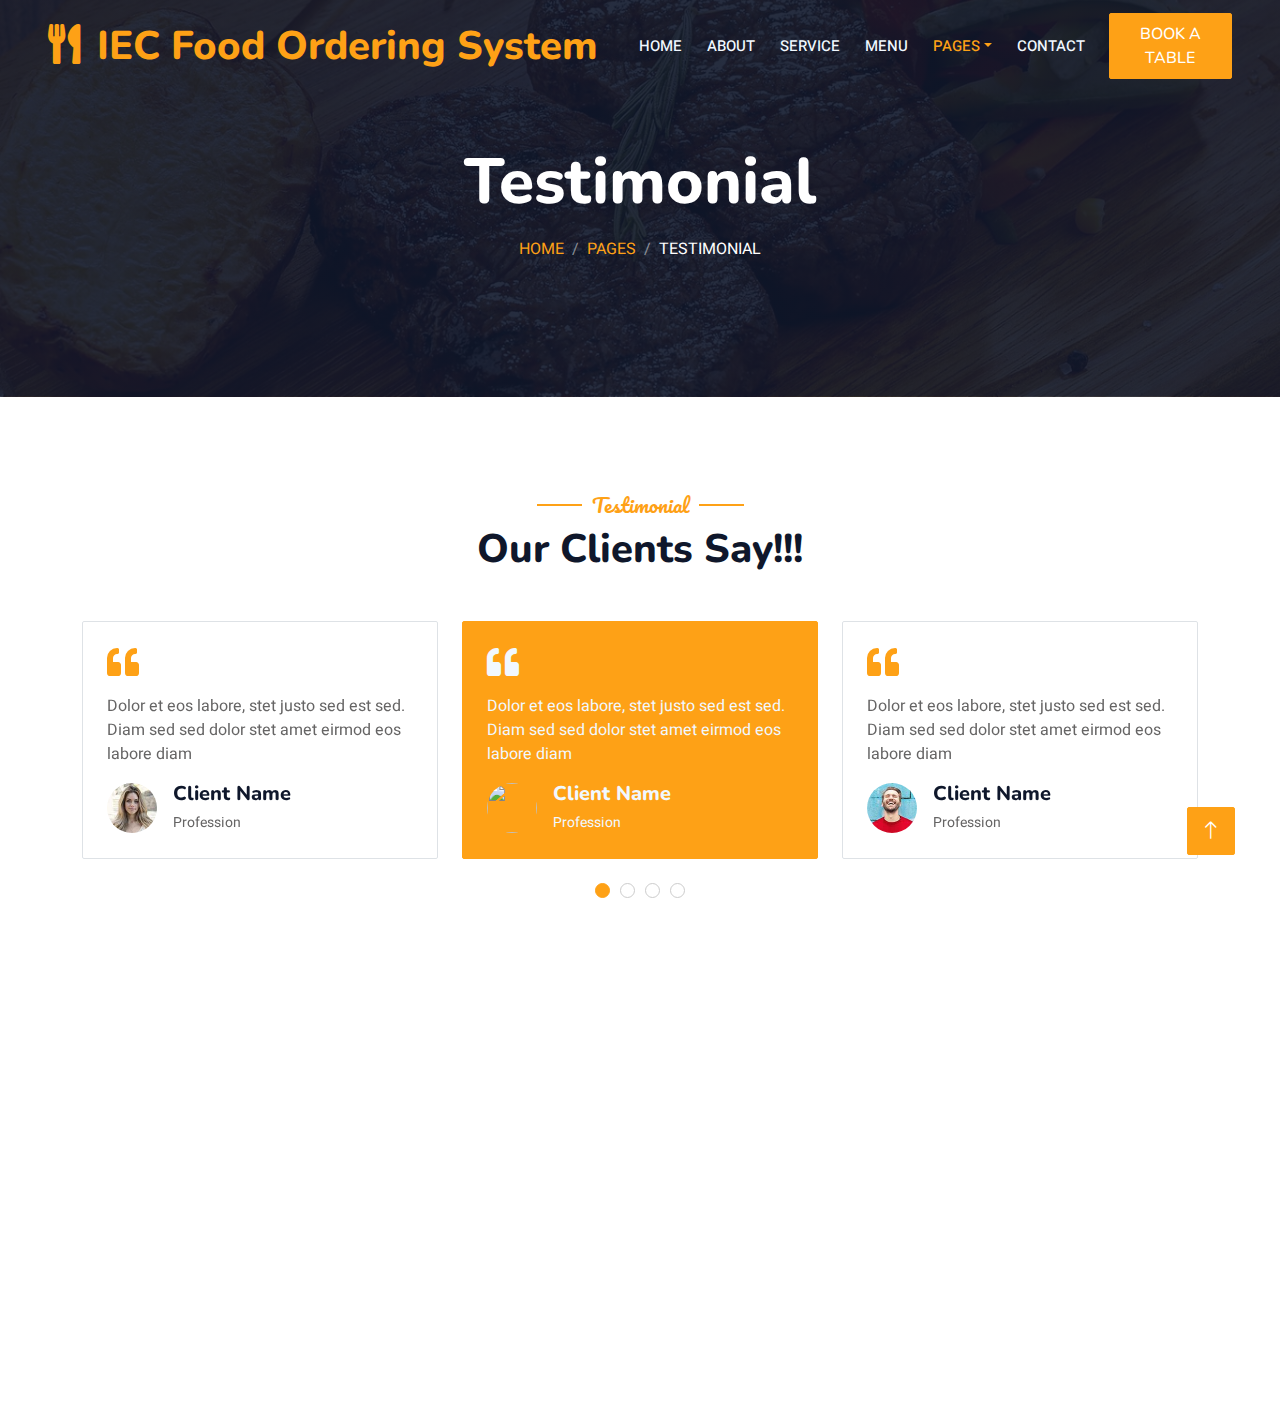
==== testimonial.html @ eaf9f41d "GGGG" ====
<!DOCTYPE html>
<html lang="en">

<head>
    <meta charset="utf-8">
    <title>IEC - Food Ordering Application Design</title>
    <meta content="width=device-width, initial-scale=1.0" name="viewport">
    <meta content="" name="keywords">
    <meta content="" name="description">

    <!-- Favicon -->
    <link href="img/favicon.ico" rel="icon">

    <!-- Google Web Fonts -->
    <link rel="preconnect" href="https://fonts.googleapis.com">
    <link rel="preconnect" href="https://fonts.gstatic.com" crossorigin>
    <link href="https://fonts.googleapis.com/css2?family=Heebo:wght@400;500;600&family=Nunito:wght@600;700;800&family=Pacifico&display=swap" rel="stylesheet">

    <!-- Icon Font Stylesheet -->
    <link href="https://cdnjs.cloudflare.com/ajax/libs/font-awesome/5.10.0/css/all.min.css" rel="stylesheet">
    <link href="https://cdn.jsdelivr.net/npm/bootstrap-icons@1.4.1/font/bootstrap-icons.css" rel="stylesheet">

    <!-- Libraries Stylesheet -->
    <link href="lib/animate/animate.min.css" rel="stylesheet">
    <link href="lib/owlcarousel/assets/owl.carousel.min.css" rel="stylesheet">
    <link href="lib/tempusdominus/css/tempusdominus-bootstrap-4.min.css" rel="stylesheet" />

    <!-- Customized Bootstrap Stylesheet -->
    <link href="css/bootstrap.min.css" rel="stylesheet">

    <!-- Template Stylesheet -->
    <link href="css/style.css" rel="stylesheet">
</head>

<body>
    <div class="container-xxl bg-white p-0">
        <!-- Spinner Start -->
        <div id="spinner" class="show bg-white position-fixed translate-middle w-100 vh-100 top-50 start-50 d-flex align-items-center justify-content-center">
            <div class="spinner-border text-primary" style="width: 3rem; height: 3rem;" role="status">
                <span class="sr-only">Loading...</span>
            </div>
        </div>
        <!-- Spinner End -->


        <!-- Navbar & Hero Start -->
        <div class="container-xxl position-relative p-0">
            <nav class="navbar navbar-expand-lg navbar-dark bg-dark px-4 px-lg-5 py-3 py-lg-0">
                <a href="" class="navbar-brand p-0">
                    <h1 class="text-primary m-0"><i class="fa fa-utensils me-3"></i>IEC Food Ordering System</h1>
                    <!-- <img src="img/logo.png" alt="Logo"> -->
                </a>
                <button class="navbar-toggler" type="button" data-bs-toggle="collapse" data-bs-target="#navbarCollapse">
                    <span class="fa fa-bars"></span>
                </button>
                <div class="collapse navbar-collapse" id="navbarCollapse">
                    <div class="navbar-nav ms-auto py-0 pe-4">
                        <a href="index.html" class="nav-item nav-link">Home</a>
                        <a href="about.html" class="nav-item nav-link">About</a>
                        <a href="service.html" class="nav-item nav-link">Service</a>
                        <a href="menu.html" class="nav-item nav-link">Menu</a>
                        <div class="nav-item dropdown">
                            <a href="#" class="nav-link dropdown-toggle active" data-bs-toggle="dropdown">Pages</a>
                            <div class="dropdown-menu m-0">
                                <a href="booking.html" class="dropdown-item">Booking</a>
                                <a href="team.html" class="dropdown-item">Our Team</a>
                                <a href="testimonial.html" class="dropdown-item active">Testimonial</a>
                            </div>
                        </div>
                        <a href="contact.html" class="nav-item nav-link">Contact</a>
                    </div>
                    <a href="" class="btn btn-primary py-2 px-4">Book A Table</a>
                </div>
            </nav>

            <div class="container-xxl py-5 bg-dark hero-header mb-5">
                <div class="container text-center my-5 pt-5 pb-4">
                    <h1 class="display-3 text-white mb-3 animated slideInDown">Testimonial</h1>
                    <nav aria-label="breadcrumb">
                        <ol class="breadcrumb justify-content-center text-uppercase">
                            <li class="breadcrumb-item"><a href="#">Home</a></li>
                            <li class="breadcrumb-item"><a href="#">Pages</a></li>
                            <li class="breadcrumb-item text-white active" aria-current="page">Testimonial</li>
                        </ol>
                    </nav>
                </div>
            </div>
        </div>
        <!-- Navbar & Hero End -->


        <!-- Testimonial Start -->
        <div class="container-xxl py-5 wow fadeInUp" data-wow-delay="0.1s">
            <div class="container">
                <div class="text-center">
                    <h5 class="section-title ff-secondary text-center text-primary fw-normal">Testimonial</h5>
                    <h1 class="mb-5">Our Clients Say!!!</h1>
                </div>
                <div class="owl-carousel testimonial-carousel">
                    <div class="testimonial-item bg-transparent border rounded p-4">
                        <i class="fa fa-quote-left fa-2x text-primary mb-3"></i>
                        <p>Dolor et eos labore, stet justo sed est sed. Diam sed sed dolor stet amet eirmod eos labore diam</p>
                        <div class="d-flex align-items-center">
                            <img class="img-fluid flex-shrink-0 rounded-circle" src="img/testimonial-1.jpg" style="width: 50px; height: 50px;">
                            <div class="ps-3">
                                <h5 class="mb-1">Client Name</h5>
                                <small>Profession</small>
                            </div>
                        </div>
                    </div>
                    <div class="testimonial-item bg-transparent border rounded p-4">
                        <i class="fa fa-quote-left fa-2x text-primary mb-3"></i>
                        <p>Dolor et eos labore, stet justo sed est sed. Diam sed sed dolor stet amet eirmod eos labore diam</p>
                        <div class="d-flex align-items-center">
                            <img class="img-fluid flex-shrink-0 rounded-circle" src="img/testimonial-2.jpg" style="width: 50px; height: 50px;">
                            <div class="ps-3">
                                <h5 class="mb-1">Client Name</h5>
                                <small>Profession</small>
                            </div>
                        </div>
                    </div>
                    <div class="testimonial-item bg-transparent border rounded p-4">
                        <i class="fa fa-quote-left fa-2x text-primary mb-3"></i>
                        <p>Dolor et eos labore, stet justo sed est sed. Diam sed sed dolor stet amet eirmod eos labore diam</p>
                        <div class="d-flex align-items-center">
                            <img class="img-fluid flex-shrink-0 rounded-circle" src="img/testimonial-3.jpg" style="width: 50px; height: 50px;">
                            <div class="ps-3">
                                <h5 class="mb-1">Client Name</h5>
                                <small>Profession</small>
                            </div>
                        </div>
                    </div>
                    <div class="testimonial-item bg-transparent border rounded p-4">
                        <i class="fa fa-quote-left fa-2x text-primary mb-3"></i>
                        <p>Dolor et eos labore, stet justo sed est sed. Diam sed sed dolor stet amet eirmod eos labore diam</p>
                        <div class="d-flex align-items-center">
                            <img class="img-fluid flex-shrink-0 rounded-circle" src="img/testimonial-4.jpg" style="width: 50px; height: 50px;">
                            <div class="ps-3">
                                <h5 class="mb-1">Client Name</h5>
                                <small>Profession</small>
                            </div>
                        </div>
                    </div>
                </div>
            </div>
        </div>
        <!-- Testimonial End -->
        

        <!-- Footer Start -->
        <div class="container-fluid bg-dark text-light footer pt-5 mt-5 wow fadeIn" data-wow-delay="0.1s">
            <div class="container py-5">
                <div class="row g-5">
                    <div class="col-lg-3 col-md-6">
                        <h4 class="section-title ff-secondary text-start text-primary fw-normal mb-4">Company</h4>
                        <a class="btn btn-link" href="">About Us</a>
                        <a class="btn btn-link" href="">Contact Us</a>
                        <a class="btn btn-link" href="">Reservation</a>
                        <a class="btn btn-link" href="">Privacy Policy</a>
                        <a class="btn btn-link" href="">Terms & Condition</a>
                    </div>
                    <div class="col-lg-3 col-md-6">
                        <h4 class="section-title ff-secondary text-start text-primary fw-normal mb-4">Contact</h4>
                        <p class="mb-2"><i class="fa fa-map-marker-alt me-3"></i>60 Street, Medinah-KSA</p>
                        <p class="mb-2"><i class="fa fa-phone-alt me-3"></i>+966 123 45670</p>
                        <p class="mb-2"><i class="fa fa-envelope me-3"></i>info@example.com</p>
                        <div class="d-flex pt-2">
                            <a class="btn btn-outline-light btn-social" href=""><i class="fab fa-twitter"></i></a>
                            <a class="btn btn-outline-light btn-social" href=""><i class="fab fa-facebook-f"></i></a>
                            <a class="btn btn-outline-light btn-social" href=""><i class="fab fa-youtube"></i></a>
                            <a class="btn btn-outline-light btn-social" href=""><i class="fab fa-linkedin-in"></i></a>
                        </div>
                    </div>
                    <div class="col-lg-3 col-md-6">
                        <h4 class="section-title ff-secondary text-start text-primary fw-normal mb-4">Opening</h4>
                        <h5 class="text-light fw-normal">Saturday - Thursday</h5>
                        <p>09AM - 09PM</p>
                        <h5 class="text-light fw-normal">Sunday</h5>
                        <p>04PM - 10PM</p>
                    </div>
                    <div class="col-lg-3 col-md-6">
                        <h4 class="section-title ff-secondary text-start text-primary fw-normal mb-4">Newsletter</h4>
                        <p>Innovation and Entrepreneurship Center - Food Ordering Web Design.</p>
                        <div class="position-relative mx-auto" style="max-width: 400px;">
                            <input class="form-control border-primary w-100 py-3 ps-4 pe-5" type="text" placeholder="Your email">
                            <button type="button" class="btn btn-primary py-2 position-absolute top-0 end-0 mt-2 me-2">SignUp</button>
                        </div>
                    </div>
                </div>
            </div>
            <div class="container">
                <div class="copyright">
                    <div class="row">
                        <div class="col-md-6 text-center text-md-start mb-3 mb-md-0">
                            &copy; <a class="border-bottom" href="#">Your Site Name</a>, All Right Reserved. 
							
							<!--/*** This template is free as long as you keep the footer author’s credit link/attribution link/backlink. If you'd like to use the template without the footer author’s credit link/attribution link/backlink, you can purchase the Credit Removal License from "https://htmlcodex.com/credit-removal". Thank you for your support. ***/-->
							Designed By <a class="border-bottom" href="">IEC -S.Ahmad</a>
                        </div>
                        <div class="col-md-6 text-center text-md-end">
                            <div class="footer-menu">
                                <a href="">Home</a>
                                <a href="">Cookies</a>
                                <a href="">Help</a>
                                <a href="">FQAs</a>
                            </div>
                        </div>
                    </div>
                </div>
            </div>
        </div>
        <!-- Footer End -->


        <!-- Back to Top -->
        <a href="#" class="btn btn-lg btn-primary btn-lg-square back-to-top"><i class="bi bi-arrow-up"></i></a>
    </div>

    <!-- JavaScript Libraries -->
    <script src="https://code.jquery.com/jquery-3.4.1.min.js"></script>
    <script src="https://cdn.jsdelivr.net/npm/bootstrap@5.0.0/dist/js/bootstrap.bundle.min.js"></script>
    <script src="lib/wow/wow.min.js"></script>
    <script src="lib/easing/easing.min.js"></script>
    <script src="lib/waypoints/waypoints.min.js"></script>
    <script src="lib/counterup/counterup.min.js"></script>
    <script src="lib/owlcarousel/owl.carousel.min.js"></script>
    <script src="lib/tempusdominus/js/moment.min.js"></script>
    <script src="lib/tempusdominus/js/moment-timezone.min.js"></script>
    <script src="lib/tempusdominus/js/tempusdominus-bootstrap-4.min.js"></script>

    <!-- Template Javascript -->
    <script src="js/main.js"></script>
</body>

</html>
---- css/style.css ----
/********** Template CSS **********/
:root {
    --primary: #FEA116;
    --light: #F1F8FF;
    --dark: #0F172B;
}

.ff-secondary {
    font-family: 'Pacifico', cursive;
}

.fw-medium {
    font-weight: 600 !important;
}

.fw-semi-bold {
    font-weight: 700 !important;
}

.back-to-top {
    position: fixed;
    display: none;
    right: 45px;
    bottom: 45px;
    z-index: 99;
}


/*** Spinner ***/
#spinner {
    opacity: 0;
    visibility: hidden;
    transition: opacity .5s ease-out, visibility 0s linear .5s;
    z-index: 99999;
}

#spinner.show {
    transition: opacity .5s ease-out, visibility 0s linear 0s;
    visibility: visible;
    opacity: 1;
}


/*** Button ***/
.btn {
    font-family: 'Nunito', sans-serif;
    font-weight: 500;
    text-transform: uppercase;
    transition: .5s;
}

.btn.btn-primary,
.btn.btn-secondary {
    color: #FFFFFF;
}

.btn-square {
    width: 38px;
    height: 38px;
}

.btn-sm-square {
    width: 32px;
    height: 32px;
}

.btn-lg-square {
    width: 48px;
    height: 48px;
}

.btn-square,
.btn-sm-square,
.btn-lg-square {
    padding: 0;
    display: flex;
    align-items: center;
    justify-content: center;
    font-weight: normal;
    border-radius: 2px;
}


/*** Navbar ***/
.navbar-dark .navbar-nav .nav-link {
    position: relative;
    margin-left: 25px;
    padding: 35px 0;
    font-size: 15px;
    color: var(--light) !important;
    text-transform: uppercase;
    font-weight: 500;
    outline: none;
    transition: .5s;
}

.sticky-top.navbar-dark .navbar-nav .nav-link {
    padding: 20px 0;
}

.navbar-dark .navbar-nav .nav-link:hover,
.navbar-dark .navbar-nav .nav-link.active {
    color: var(--primary) !important;
}

.navbar-dark .navbar-brand img {
    max-height: 60px;
    transition: .5s;
}

.sticky-top.navbar-dark .navbar-brand img {
    max-height: 45px;
}

@media (max-width: 991.98px) {
    .sticky-top.navbar-dark {
        position: relative;
    }

    .navbar-dark .navbar-collapse {
        margin-top: 15px;
        border-top: 1px solid rgba(255, 255, 255, .1)
    }

    .navbar-dark .navbar-nav .nav-link,
    .sticky-top.navbar-dark .navbar-nav .nav-link {
        padding: 10px 0;
        margin-left: 0;
    }

    .navbar-dark .navbar-brand img {
        max-height: 45px;
    }
}

@media (min-width: 992px) {
    .navbar-dark {
        position: absolute;
        width: 100%;
        top: 0;
        left: 0;
        z-index: 999;
        background: transparent !important;
    }
    
    .sticky-top.navbar-dark {
        position: fixed;
        background: var(--dark) !important;
    }
}


/*** Hero Header ***/
.hero-header {
    background: linear-gradient(rgba(15, 23, 43, .9), rgba(15, 23, 43, .9)), url(../img/bg-hero.jpg);
    background-position: center center;
    background-repeat: no-repeat;
    background-size: cover;
}

.hero-header img {
    animation: imgRotate 50s linear infinite;
}

@keyframes imgRotate { 
    100% { 
        transform: rotate(360deg); 
    } 
}

.breadcrumb-item + .breadcrumb-item::before {
    color: rgba(255, 255, 255, .5);
}


/*** Section Title ***/
.section-title {
    position: relative;
    display: inline-block;
}

.section-title::before {
    position: absolute;
    content: "";
    width: 45px;
    height: 2px;
    top: 50%;
    left: -55px;
    margin-top: -1px;
    background: var(--primary);
}

.section-title::after {
    position: absolute;
    content: "";
    width: 45px;
    height: 2px;
    top: 50%;
    right: -55px;
    margin-top: -1px;
    background: var(--primary);
}

.section-title.text-start::before,
.section-title.text-end::after {
    display: none;
}


/*** Service ***/
.service-item {
    box-shadow: 0 0 45px rgba(0, 0, 0, .08);
    transition: .5s;
}

.service-item:hover {
    background: var(--primary);
}

.service-item * {
    transition: .5s;
}

.service-item:hover * {
    color: var(--light) !important;
}


/*** Food Menu ***/
.nav-pills .nav-item .active {
    border-bottom: 2px solid var(--primary);
}


/*** Youtube Video ***/
.video {
    position: relative;
    height: 100%;
    min-height: 500px;
    background: linear-gradient(rgba(15, 23, 43, .1), rgba(15, 23, 43, .1)), url(../img/hero.png);
    background-position: center center;
    background-repeat: no-repeat;
    background-size: cover;
}

.video .btn-play {
    position: absolute;
    z-index: 3;
    top: 50%;
    left: 50%;
    transform: translateX(-50%) translateY(-50%);
    box-sizing: content-box;
    display: block;
    width: 32px;
    height: 44px;
    border-radius: 50%;
    border: none;
    outline: none;
    padding: 18px 20px 18px 28px;
}

.video .btn-play:before {
    content: "";
    position: absolute;
    z-index: 0;
    left: 50%;
    top: 50%;
    transform: translateX(-50%) translateY(-50%);
    display: block;
    width: 100px;
    height: 100px;
    background: var(--primary);
    border-radius: 50%;
    animation: pulse-border 1500ms ease-out infinite;
}

.video .btn-play:after {
    content: "";
    position: absolute;
    z-index: 1;
    left: 50%;
    top: 50%;
    transform: translateX(-50%) translateY(-50%);
    display: block;
    width: 100px;
    height: 100px;
    background: var(--primary);
    border-radius: 50%;
    transition: all 200ms;
}

.video .btn-play img {
    position: relative;
    z-index: 3;
    max-width: 100%;
    width: auto;
    height: auto;
}

.video .btn-play span {
    display: block;
    position: relative;
    z-index: 3;
    width: 0;
    height: 0;
    border-left: 32px solid var(--dark);
    border-top: 22px solid transparent;
    border-bottom: 22px solid transparent;
}

@keyframes pulse-border {
    0% {
        transform: translateX(-50%) translateY(-50%) translateZ(0) scale(1);
        opacity: 1;
    }

    100% {
        transform: translateX(-50%) translateY(-50%) translateZ(0) scale(1.5);
        opacity: 0;
    }
}

#videoModal {
    z-index: 99999;
}

#videoModal .modal-dialog {
    position: relative;
    max-width: 800px;
    margin: 60px auto 0 auto;
}

#videoModal .modal-body {
    position: relative;
    padding: 0px;
}

#videoModal .close {
    position: absolute;
    width: 30px;
    height: 30px;
    right: 0px;
    top: -30px;
    z-index: 999;
    font-size: 30px;
    font-weight: normal;
    color: #FFFFFF;
    background: #000000;
    opacity: 1;
}


/*** Team ***/
.team-item {
    box-shadow: 0 0 45px rgba(0, 0, 0, .08);
    height: calc(100% - 38px);
    transition: .5s;
}

.team-item img {
    transition: .5s;
}

.team-item:hover img {
    transform: scale(1.1);
}

.team-item:hover {
    height: 100%;
}

.team-item .btn {
    border-radius: 38px 38px 0 0;
}


/*** Testimonial ***/
.testimonial-carousel .owl-item .testimonial-item,
.testimonial-carousel .owl-item.center .testimonial-item * {
    transition: .5s;
}

.testimonial-carousel .owl-item.center .testimonial-item {
    background: var(--primary) !important;
    border-color: var(--primary) !important;
}

.testimonial-carousel .owl-item.center .testimonial-item * {
    color: var(--light) !important;
}

.testimonial-carousel .owl-dots {
    margin-top: 24px;
    display: flex;
    align-items: flex-end;
    justify-content: center;
}

.testimonial-carousel .owl-dot {
    position: relative;
    display: inline-block;
    margin: 0 5px;
    width: 15px;
    height: 15px;
    border: 1px solid #CCCCCC;
    border-radius: 15px;
    transition: .5s;
}

.testimonial-carousel .owl-dot.active {
    background: var(--primary);
    border-color: var(--primary);
}


/*** Footer ***/
.footer .btn.btn-social {
    margin-right: 5px;
    width: 35px;
    height: 35px;
    display: flex;
    align-items: center;
    justify-content: center;
    color: var(--light);
    border: 1px solid #FFFFFF;
    border-radius: 35px;
    transition: .3s;
}

.footer .btn.btn-social:hover {
    color: var(--primary);
}

.footer .btn.btn-link {
    display: block;
    margin-bottom: 5px;
    padding: 0;
    text-align: left;
    color: #FFFFFF;
    font-size: 15px;
    font-weight: normal;
    text-transform: capitalize;
    transition: .3s;
}

.footer .btn.btn-link::before {
    position: relative;
    content: "\f105";
    font-family: "Font Awesome 5 Free";
    font-weight: 900;
    margin-right: 10px;
}

.footer .btn.btn-link:hover {
    letter-spacing: 1px;
    box-shadow: none;
}

.footer .copyright {
    padding: 25px 0;
    font-size: 15px;
    border-top: 1px solid rgba(256, 256, 256, .1);
}

.footer .copyright a {
    color: var(--light);
}

.footer .footer-menu a {
    margin-right: 15px;
    padding-right: 15px;
    border-right: 1px solid rgba(255, 255, 255, .1);
}

.footer .footer-menu a:last-child {
    margin-right: 0;
    padding-right: 0;
    border-right: none;
}
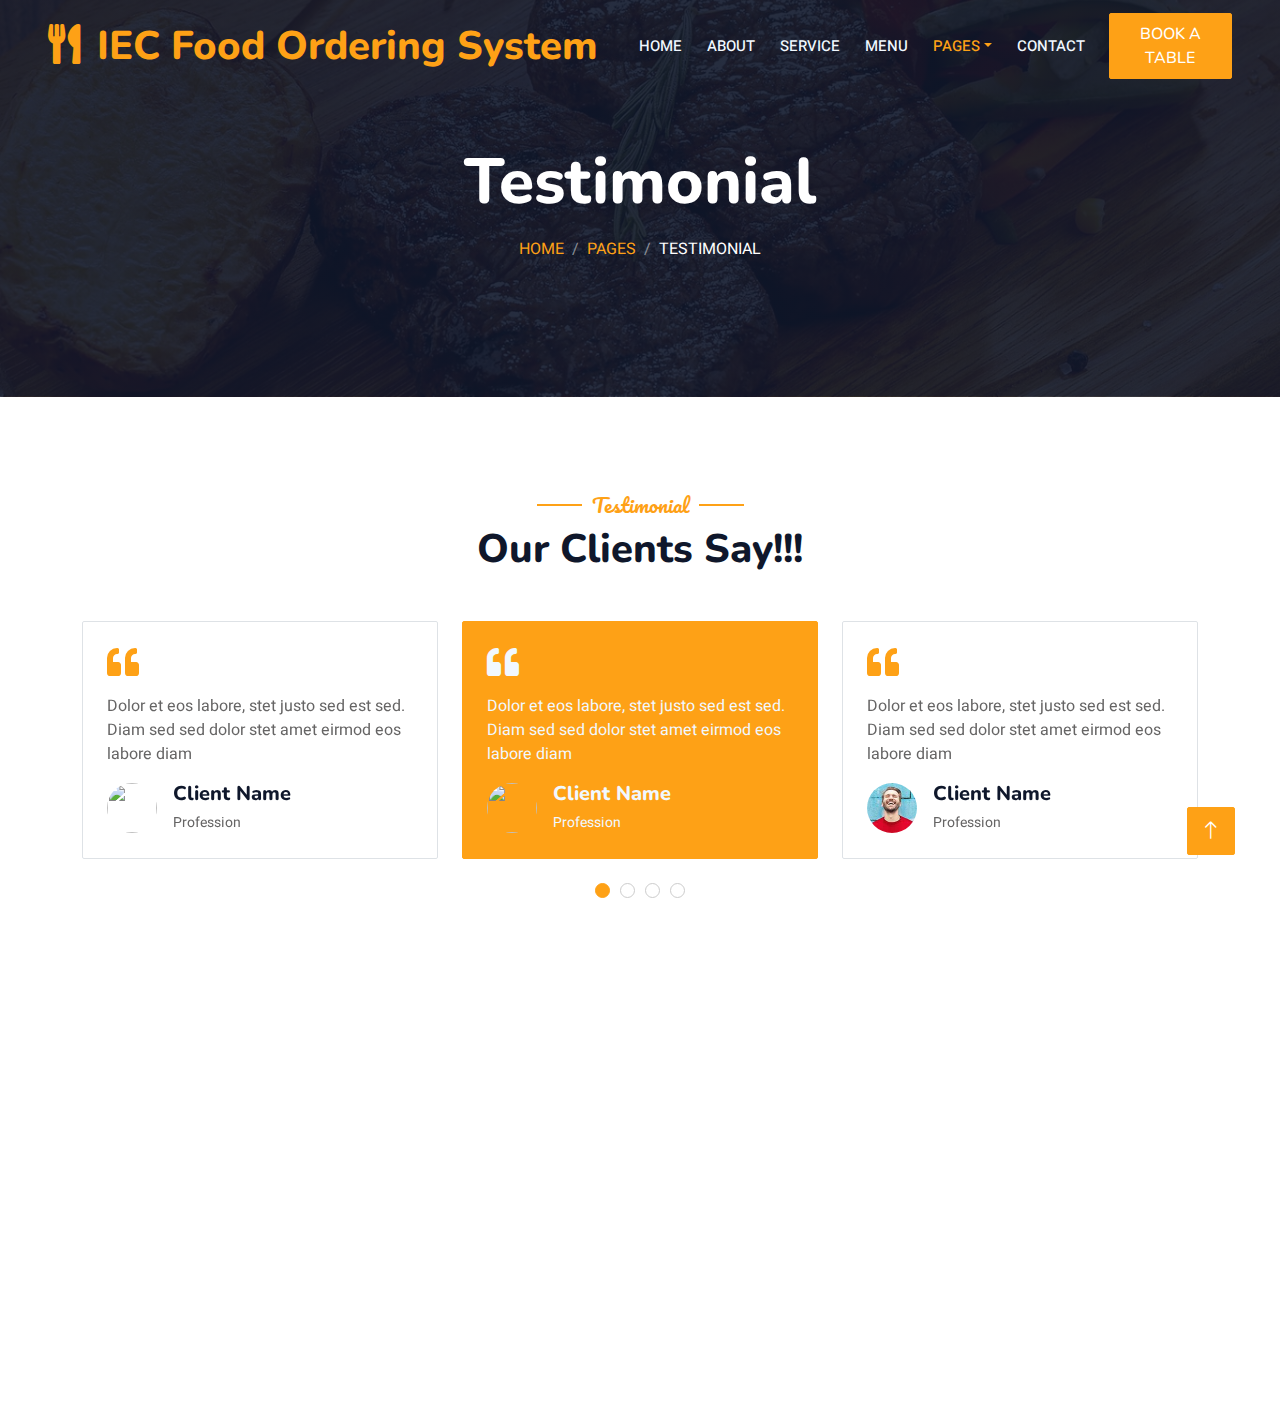
==== commit 532bbe25: "dd" ====
--- a/testimonial.html
+++ b/testimonial.html
@@ -66,9 +66,8 @@
                                 <a href="team.html" class="dropdown-item">Our Team</a>
                                 <a href="testimonial.html" class="dropdown-item active">Testimonial</a>
                             </div>
-                        </div>
-                        <a href="contact.html" class="nav-item nav-link">Contact</a>
-                    </div>
+                      </div>
+                        <a href="contact.html" class="nav-item nav-link">Contact</a>                  </div>
                     <a href="" class="btn btn-primary py-2 px-4">Book A Table</a>
                 </div>
             </nav>
@@ -134,7 +133,7 @@
                         <i class="fa fa-quote-left fa-2x text-primary mb-3"></i>
                         <p>Dolor et eos labore, stet justo sed est sed. Diam sed sed dolor stet amet eirmod eos labore diam</p>
                         <div class="d-flex align-items-center">
-                            <img class="img-fluid flex-shrink-0 rounded-circle" src="img/testimonial-4.jpg" style="width: 50px; height: 50px;">
+                            <img class="img-fluid flex-shrink-0 rounded-circle" src="img/testimonial-1.jpg" style="width: 50px; height: 50px;">
                             <div class="ps-3">
                                 <h5 class="mb-1">Client Name</h5>
                                 <small>Profession</small>
